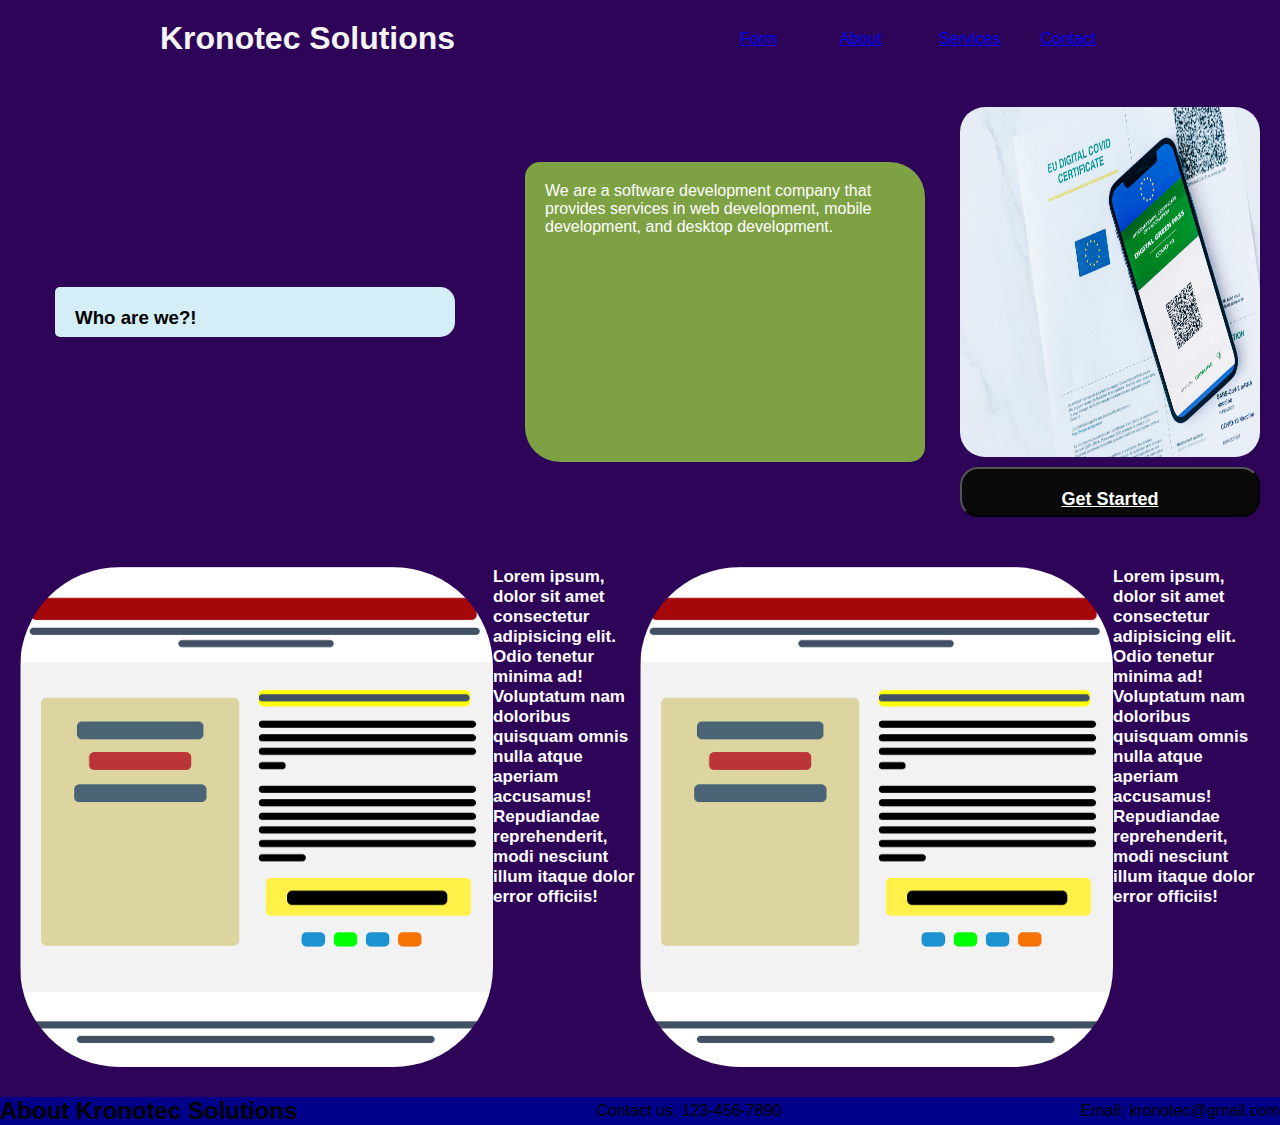
==== index.html @ c3eae64c "Still working on the landing page" ====
<!DOCTYPE html>
<html lang="en">
<head>
	<meta charset="UTF-8">
	<meta name="viewport" content="width=device-width, initial-scale=1.0">
	<title>Landing Page</title>
	<link rel="stylesheet" href="./index.css">
</head>
<body>
	<div class="header">
			<h1 class="forHeader">Kronotec Solutions</h1>
			<ul>
				<li class="link" id="display"><a href="./form.html">Form</a></li>
				<li class="link" id="display"><a href="#">About</a></li>
				<li class="link" id="display"><a href="#">Services</a></li>
				<li class="link" id="display"><a href="#">Contact</a></li>
			</ul>
	</div>
	<div class="midsection1">
		<div class="container">
			<h3 class="getStarted">Who are we?!</h3>
			<p class="fillForm">We are a software development company that provides services in web development, mobile development, and desktop development.</p>
		</div>
		<div class="container2">
			<img class="imageStyle" src="./img/pexels-n-voitkevich-8830663.jpg" alt="Picture of a form" height="350px" width="300px">
			<button class="button"><a href="./form.html">Get Started</a></button>
		</div>
	</div>
	<div class="midsection2">
		<div class="midsecContainer">
			<img src="./img/landing-page-1586552_1280.png" alt="A form" width="500px" height="500px">
			<p>Lorem ipsum, dolor sit amet consectetur adipisicing elit. Odio tenetur minima ad! Voluptatum nam doloribus quisquam omnis nulla atque aperiam accusamus! Repudiandae reprehenderit, modi nesciunt illum itaque dolor error officiis!</p>
		</div>
		<div class="midsecContainer2">
				<img src="./img/landing-page-1586552_1280.png" alt="A form" width="500px" height="500px">
				<p>Lorem ipsum, dolor sit amet consectetur adipisicing elit. Odio tenetur minima ad! Voluptatum nam doloribus quisquam omnis nulla atque aperiam accusamus! Repudiandae reprehenderit, modi nesciunt illum itaque dolor error officiis!</p>
		</div>
		</div>
	</div>
	<div class="footer">
		<h2 class="footerText">About Kronotec Solutions</h2>
		<p class="footerText">Contact us: 123-456-7890</p>
		<p class="footerText">Email: kronotec@gmail.com 
	</div>
</body>
</html>
---- index.css ----
* {
	margin : 0;
	padding: 0;
	box-sizing: border-box;
	/* outline: 2px solid brown; */
	font-family: 'Arial', sans-serif;
}

body {
	background-color: rgb(46, 4, 88);
	/* margin: 10px 0; */ 
}

.header {
	display: flex;
	margin: 0 auto;
	width: 1000px;
}

ul {
	display: flex;
	justify-content: space-evenly;
	list-style-type: none;
	align-items: center;
	margin: 20px;
	width: 400px;
}

h1.forHeader {
	color: whitesmoke;
	margin: 20px;
	margin-right: auto;
}

.link#display {
	width: 400px;
	padding: 0 20px;
}

.midsection1, 
.midsection2 {
	display: flex;
	justify-content: space-evenly;
	margin: 10px auto;
	padding: 20px;
/* 	height: 400px;
	width: 100%; */
}

.midsecContainer {
	display: flex;
	/* background-image: url(./img/pexels-taryn-elliott-5405597.jpg); */
	/* background-color: rgb(243, 207, 252); */
}

.midsecContainer2 {
	display: flex;
	/* background-image: url(./img/pexels-taryn-elliott-5405597.jpg); */
	/* background-color: rgb(243, 207, 252); */
	
}

.container {
	display: flex;
	flex: 1;
	/* flex-direction: column; */
	justify-content: center;
	align-items: center;
	/* gap: 20px; */
}

.container2 {
	display: flex;
	flex-direction: column;
	gap: 10px;
/* 	justify-content: center;
	align-items: center; */
}

.getStarted, 
.fillForm, 
.button {
	margin: 0 auto;
	padding: 20px;
	width: 400px;
}

.getStarted {
	background-color: rgb(212, 238, 247);
	height: 50px;
	border-radius: 5px 15px 15px 5px;
}

.fillForm {
	color: white;
	background-color: rgb(126, 161, 68);
	height: 300px;
	border-radius: 15px 35px 15px 35px;
}

img.imageStyle {
	border-radius: 25px;
}

.button {
	/* align-self: flex-end; */
	font-size: large;
	font-weight: 900;
	background-color: rgb(10, 10, 10);
	height: 50px;
	width: 100%;
	border-radius: 18px;
}

.button a {
	color: white;
	;
}

.midsection2 img {
	border-radius: 100px;
}

.midsection2 p {
	color: white;
	font-size: 17px;
	font-weight: 900;
}

.footer {
	background-color: darkblue;
	display: flex;
	justify-content: space-between;
	align-items: center;
}
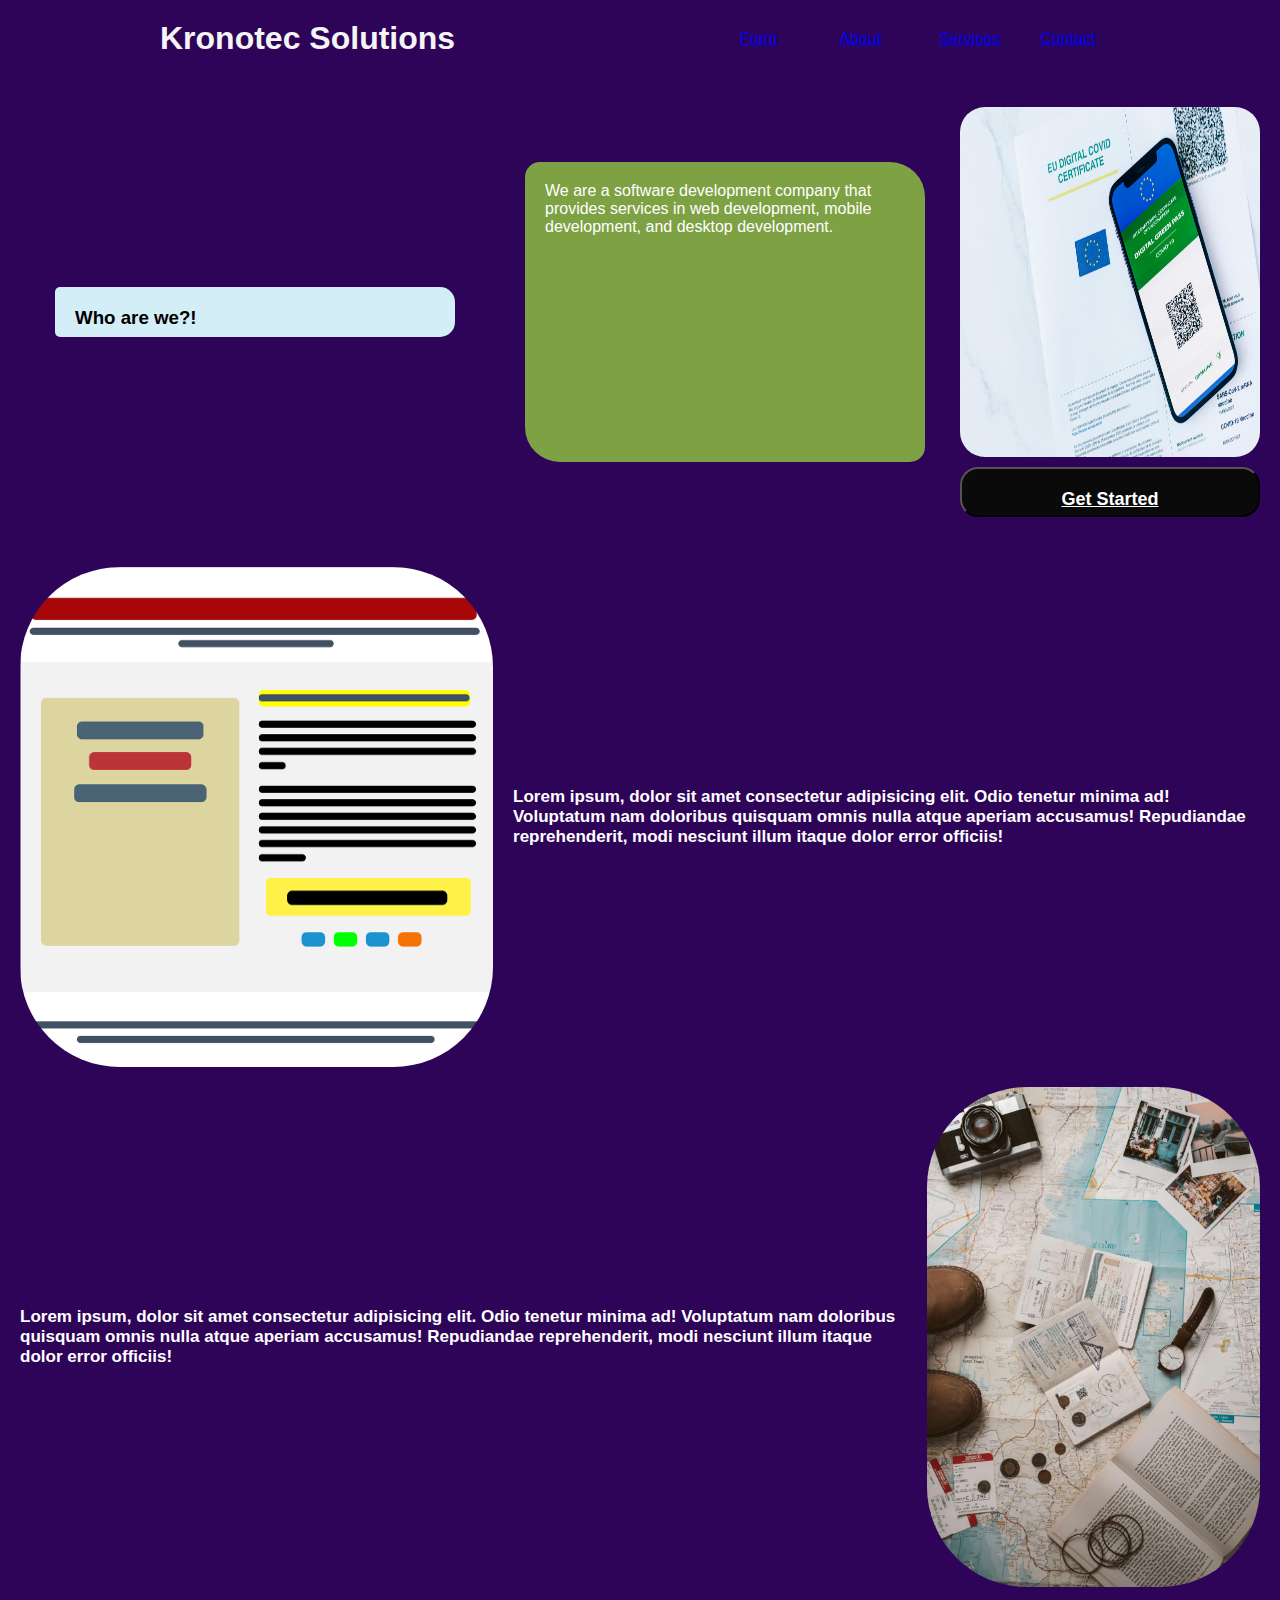
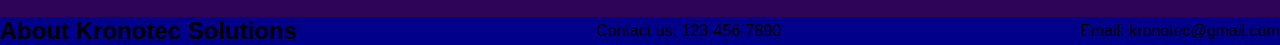
==== commit 5565228d: "Still work in progress" ====
--- a/index.html
+++ b/index.html
@@ -32,15 +32,21 @@
 			<p>Lorem ipsum, dolor sit amet consectetur adipisicing elit. Odio tenetur minima ad! Voluptatum nam doloribus quisquam omnis nulla atque aperiam accusamus! Repudiandae reprehenderit, modi nesciunt illum itaque dolor error officiis!</p>
 		</div>
 		<div class="midsecContainer2">
-				<img src="./img/landing-page-1586552_1280.png" alt="A form" width="500px" height="500px">
-				<p>Lorem ipsum, dolor sit amet consectetur adipisicing elit. Odio tenetur minima ad! Voluptatum nam doloribus quisquam omnis nulla atque aperiam accusamus! Repudiandae reprehenderit, modi nesciunt illum itaque dolor error officiis!</p>
+			<p>Lorem ipsum, dolor sit amet consectetur adipisicing elit. Odio tenetur minima ad! Voluptatum nam doloribus quisquam omnis nulla atque aperiam accusamus! Repudiandae reprehenderit, modi nesciunt illum itaque dolor error officiis!</p>
+			<img src="./img/pexels-taryn-elliott-5405597.jpg" alt="A form" width="500px" height="500px">
 		</div>
 		</div>
 	</div>
 	<div class="footer">
-		<h2 class="footerText">About Kronotec Solutions</h2>
-		<p class="footerText">Contact us: 123-456-7890</p>
-		<p class="footerText">Email: kronotec@gmail.com 
+		<div>
+			<h2 class="footerText">About Kronotec Solutions</h2>
+		</div>
+		<div>
+			<p class="footerText">Contact us: 123-456-7890</p>
+		</div>
+		<div>
+			<p class="footerText">Email: kronotec@gmail.com</p>
+		</div>
 	</div>
 </body>
 </html>
--- a/index.css
+++ b/index.css
@@ -47,14 +47,21 @@
 	width: 100%; */
 }
 
+.midsection2 {
+	flex-direction: column;
+	gap: 20px;
+}
+
 .midsecContainer {
 	display: flex;
+	gap: 20px;
 	/* background-image: url(./img/pexels-taryn-elliott-5405597.jpg); */
 	/* background-color: rgb(243, 207, 252); */
 }
 
 .midsecContainer2 {
 	display: flex;
+	gap: 20px;
 	/* background-image: url(./img/pexels-taryn-elliott-5405597.jpg); */
 	/* background-color: rgb(243, 207, 252); */
 	
@@ -132,4 +139,9 @@
 	display: flex;
 	justify-content: space-between;
 	align-items: center;
+}
+
+.midsecContainer p,
+.midsecContainer2 p {
+	align-self: center;
 }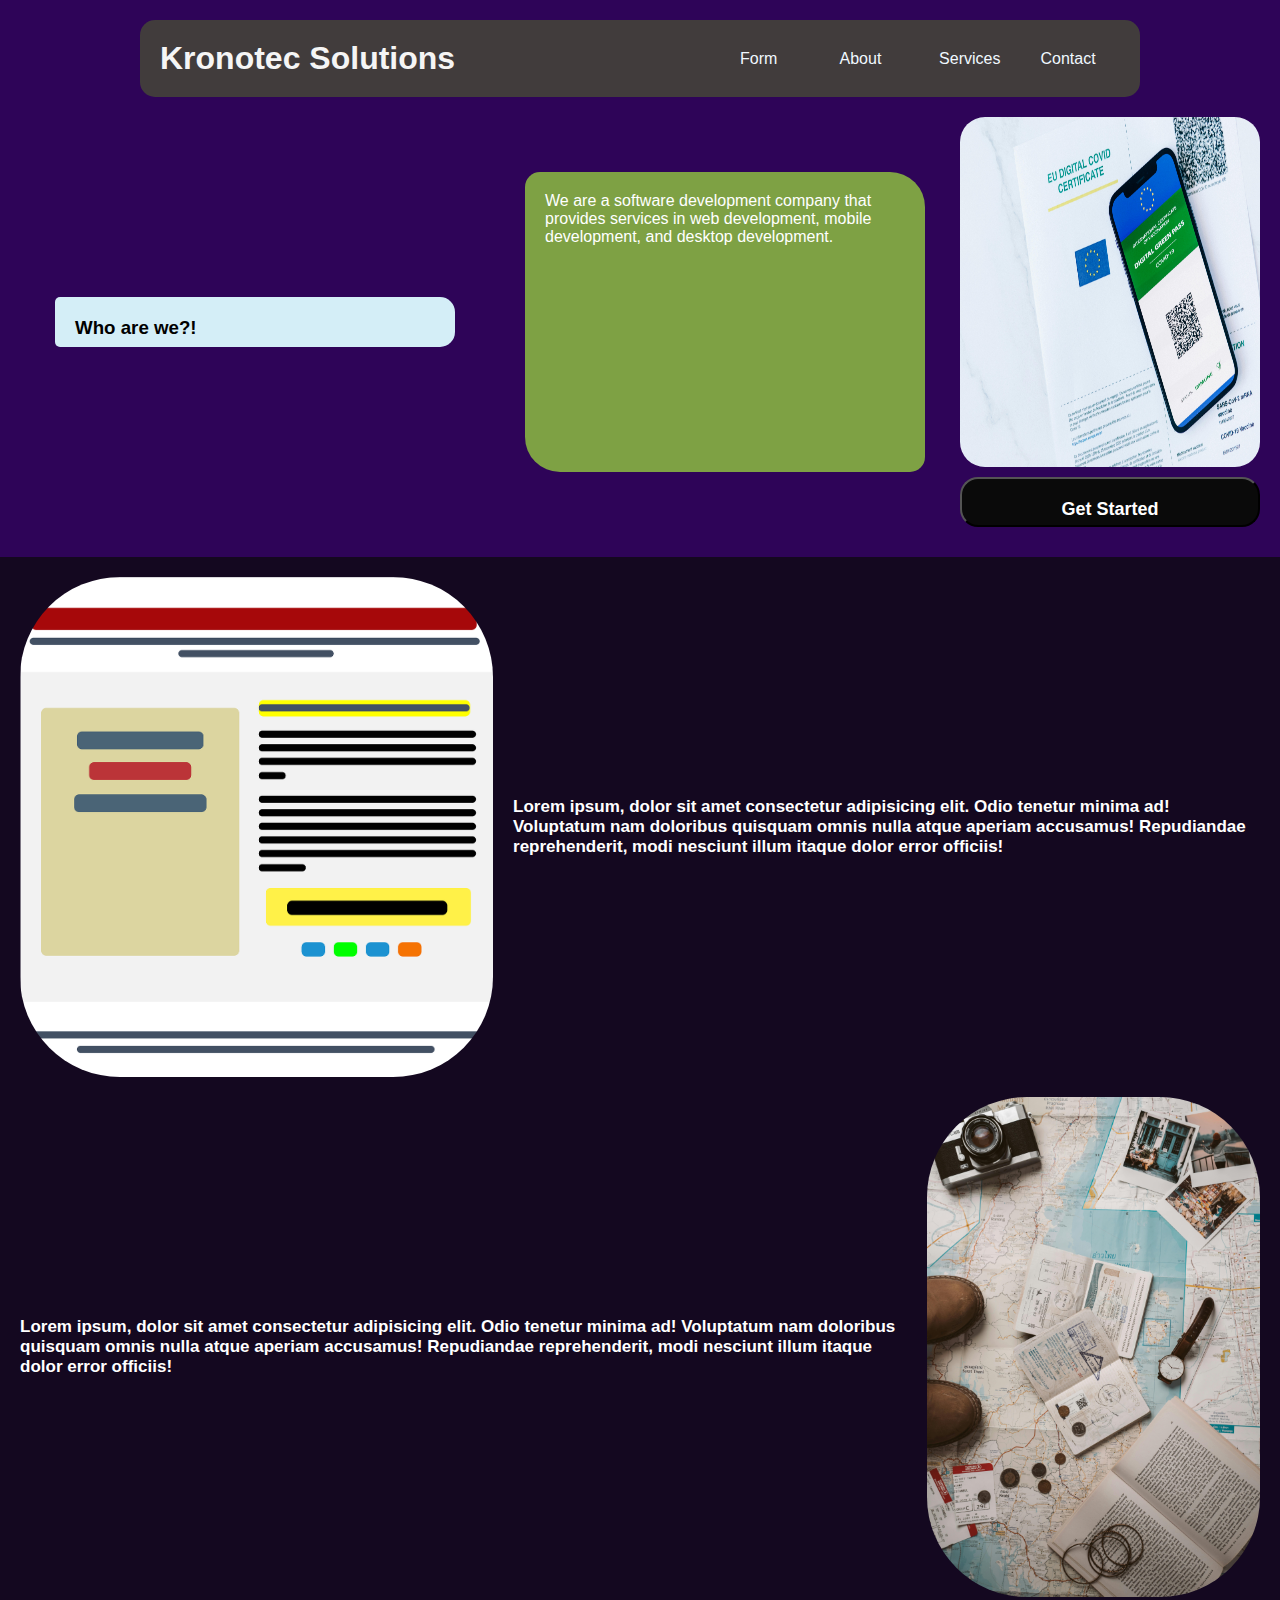
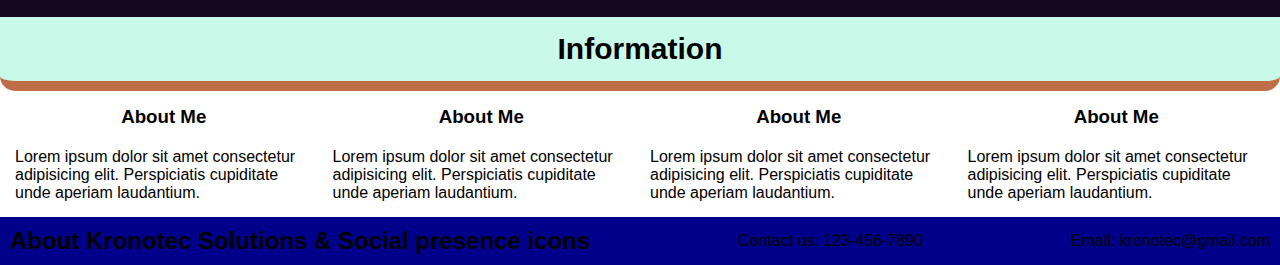
==== commit ed6a3973: "developed the about section" ====
--- a/index.html
+++ b/index.html
@@ -37,9 +37,33 @@
 		</div>
 		</div>
 	</div>
+	<div class="midsection3">
+		<h2>Information</h2>
+		<div class="midsec3Container">
+			<div class="typograph">
+				<h3>About Me</h3>
+				<p>Lorem ipsum dolor sit amet consectetur adipisicing elit. Perspiciatis cupiditate unde aperiam laudantium.</p>
+			</div>
+			<div class="typograph">
+				<h3>About Me</h3>
+				<p>Lorem ipsum dolor sit amet consectetur adipisicing elit. Perspiciatis cupiditate unde aperiam laudantium.</p>
+			</div>
+			<div class="typograph">
+				<h3>About Me</h3>
+				<p>Lorem ipsum dolor sit amet consectetur adipisicing elit. Perspiciatis cupiditate unde aperiam laudantium.</p>
+			</div>
+			<div class="typograph">
+				<h3>About Me</h3>
+				<p>Lorem ipsum dolor sit amet consectetur adipisicing elit. Perspiciatis cupiditate unde aperiam laudantium.</p>
+			</div>
+		</div>
+		<div></div>
+		<div></div>
+		<div></div>
+	</div>
 	<div class="footer">
 		<div>
-			<h2 class="footerText">About Kronotec Solutions</h2>
+			<h2 class="footerText"> About Kronotec Solutions & Social presence icons</h2>
 		</div>
 		<div>
 			<p class="footerText">Contact us: 123-456-7890</p>
--- a/index.css
+++ b/index.css
@@ -8,13 +8,15 @@
 
 body {
 	background-color: rgb(46, 4, 88);
-	/* margin: 10px 0; */ 
+	margin: 20px 0 0 0;
 }
 
 .header {
+	background: rgb(65, 60, 60);
 	display: flex;
 	margin: 0 auto;
 	width: 1000px;
+	border-radius: 15px;
 }
 
 ul {
@@ -37,19 +39,30 @@
 	padding: 0 20px;
 }
 
+.link#display a {
+	color: aliceblue;
+	text-decoration: none;
+}
+
 .midsection1, 
 .midsection2 {
 	display: flex;
 	justify-content: space-evenly;
-	margin: 10px auto;
+	/* margin: 10px auto; */
 	padding: 20px;
 /* 	height: 400px;
 	width: 100%; */
 }
 
+.midsection1 {
+	margin: 0 auto;
+}
+
 .midsection2 {
+	background:rgba(10, 10, 10, 0.719);
 	flex-direction: column;
 	gap: 20px;
+	margin: 10px auto 0 auto;
 }
 
 .midsecContainer {
@@ -121,7 +134,7 @@
 
 .button a {
 	color: white;
-	;
+	text-decoration: none;
 }
 
 .midsection2 img {
@@ -134,7 +147,41 @@
 	font-weight: 900;
 }
 
+.midsection3 {
+	display: flex;
+	flex-direction: column;
+	background: white;
+}
+
+.midsection3 h2 {
+	background: rgba(185, 247, 226, 0.767);
+	font-size: 30px;
+	text-align: center;
+	padding: 15px;
+	border-bottom: 10px solid rgba(187, 56, 8, 0.726);
+	border-radius: 0 0 15px 15px;
+}
+
+.midsec3Container {
+	display: flex;
+	justify-content: space-evenly;
+	padding: 15px;
+	gap: 20px;
+}
+
+.typograph {
+	display: flex;
+	flex-direction: column;
+	align-items: center;
+	gap: 20px;
+}
+
+.typograph h3 {
+	
+}
+
 .footer {
+	padding: 10px;
 	background-color: darkblue;
 	display: flex;
 	justify-content: space-between;
@@ -144,4 +191,4 @@
 .midsecContainer p,
 .midsecContainer2 p {
 	align-self: center;
-}+}
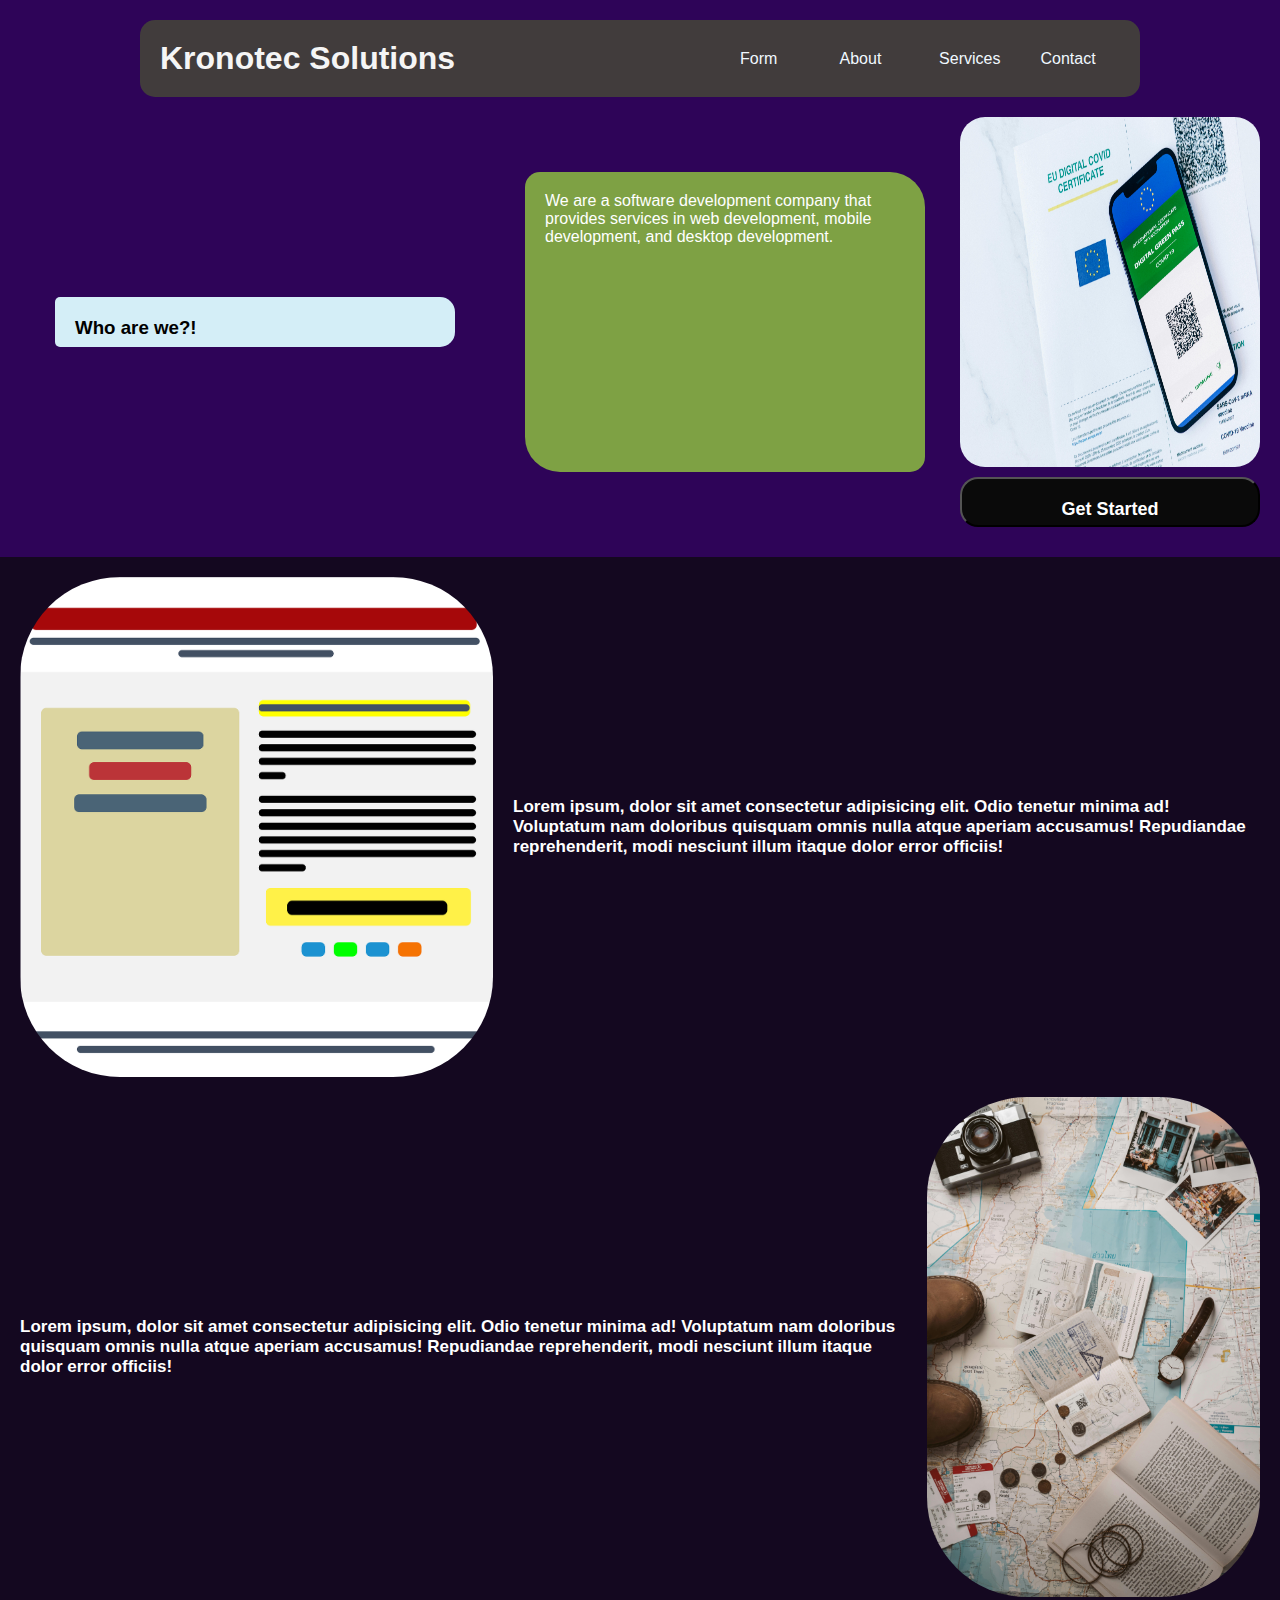
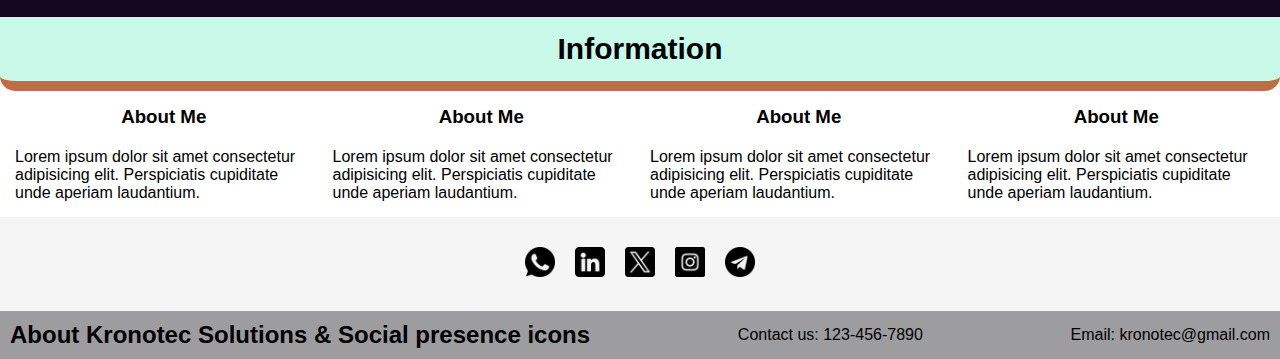
==== commit 789f0049: "Added icon section and some social icons to the page" ====
--- a/index.html
+++ b/index.html
@@ -57,9 +57,23 @@
 				<p>Lorem ipsum dolor sit amet consectetur adipisicing elit. Perspiciatis cupiditate unde aperiam laudantium.</p>
 			</div>
 		</div>
-		<div></div>
-		<div></div>
-		<div></div>
+	</div>
+	<div class="socials">
+		<div>
+			<img src="./Icons/whatsapp.png" alt="Whatsapp icon" width="30px" height="30px">
+		</div>
+		<div>
+			<img src="./Icons/linkedin.png" alt="Linkedin icon" width="30px" height="30px">
+		</div>
+		<div>
+			<img src="./Icons/twitter.png" alt="Twitter icon" width="30px" height="30px">
+		</div>
+		<div>
+			<img src="./Icons/instagram.png" alt="Instagram icon" width="30px" height="30px">
+		</div>
+		<div>
+			<img src="./Icons/telegram.png" alt="Telegram icon" width="30px" height="30px">
+		</div>
 	</div>
 	<div class="footer">
 		<div>
--- a/index.css
+++ b/index.css
@@ -135,6 +135,7 @@
 .button a {
 	color: white;
 	text-decoration: none;
+	align-content: center;
 }
 
 .midsection2 img {
@@ -180,9 +181,18 @@
 	
 }
 
+.socials {
+	background: whitesmoke;
+	display: flex;
+	justify-content: center;
+	align-items: center;
+	padding: 30px;
+	gap: 20px;
+}
+
 .footer {
 	padding: 10px;
-	background-color: darkblue;
+	background-color: rgb(157, 157, 160);
 	display: flex;
 	justify-content: space-between;
 	align-items: center;
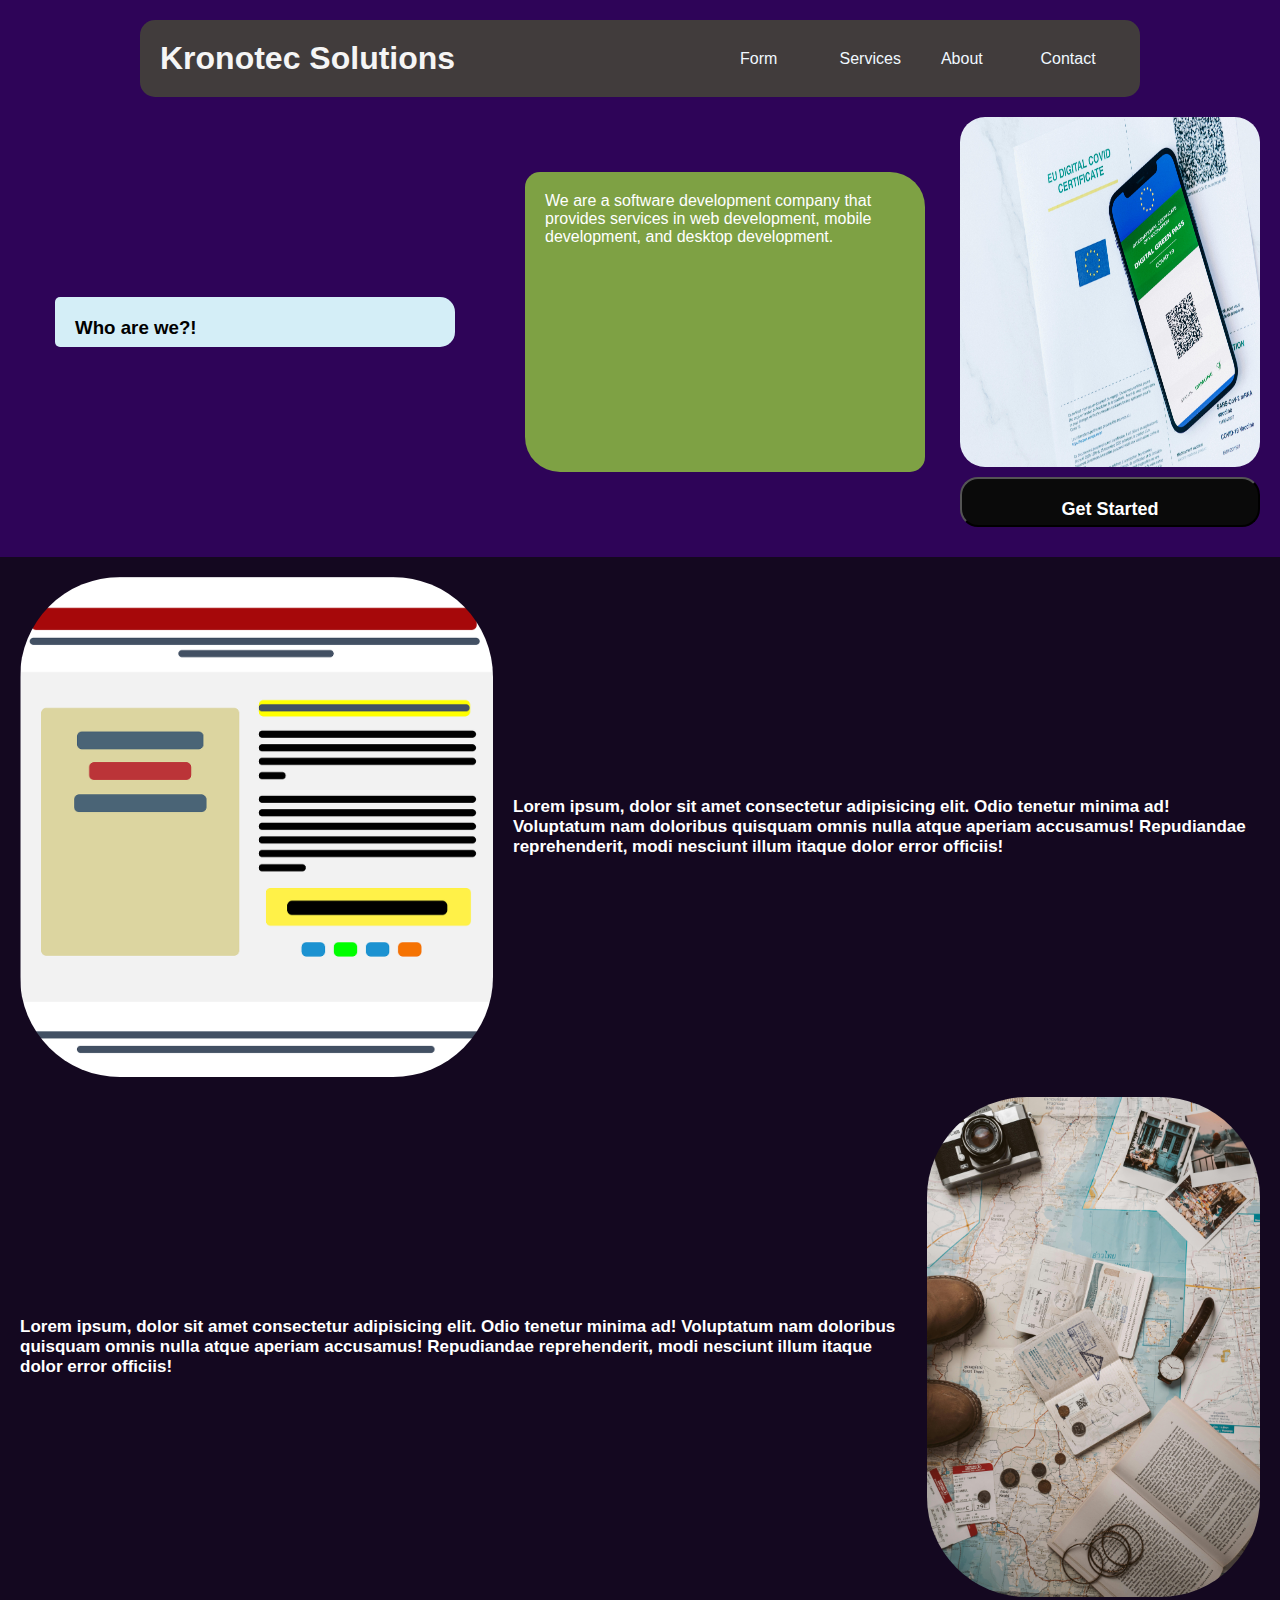
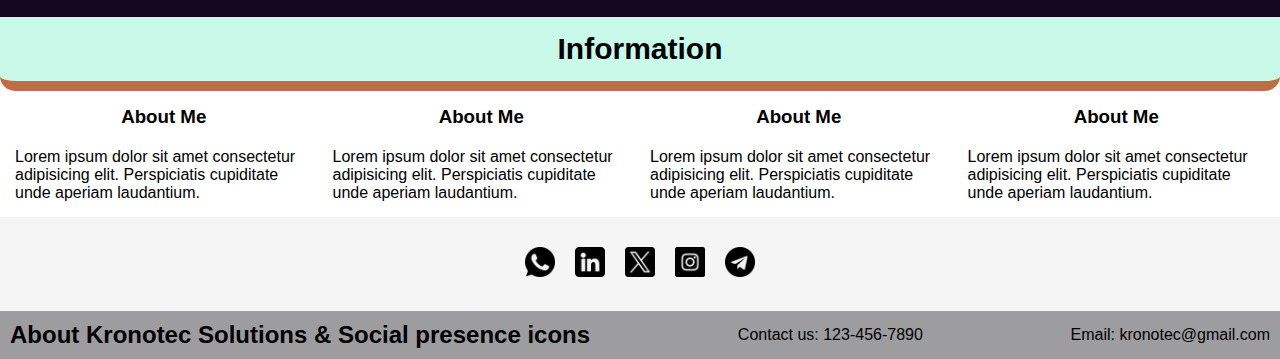
==== commit 95d9626b: "Added destinations to the navigation, and smooth scrolling to the page" ====
--- a/index.html
+++ b/index.html
@@ -11,8 +11,8 @@
 			<h1 class="forHeader">Kronotec Solutions</h1>
 			<ul>
 				<li class="link" id="display"><a href="./form.html">Form</a></li>
-				<li class="link" id="display"><a href="#">About</a></li>
-				<li class="link" id="display"><a href="#">Services</a></li>
+				<li class="link" id="display"><a href="#services">Services</a></li>
+				<li class="link" id="display"><a href="#info-section">About</a></li>
 				<li class="link" id="display"><a href="#">Contact</a></li>
 			</ul>
 	</div>
@@ -26,7 +26,7 @@
 			<button class="button"><a href="./form.html">Get Started</a></button>
 		</div>
 	</div>
-	<div class="midsection2">
+	<div class="midsection2" id="services">
 		<div class="midsecContainer">
 			<img src="./img/landing-page-1586552_1280.png" alt="A form" width="500px" height="500px">
 			<p>Lorem ipsum, dolor sit amet consectetur adipisicing elit. Odio tenetur minima ad! Voluptatum nam doloribus quisquam omnis nulla atque aperiam accusamus! Repudiandae reprehenderit, modi nesciunt illum itaque dolor error officiis!</p>
@@ -37,7 +37,7 @@
 		</div>
 		</div>
 	</div>
-	<div class="midsection3">
+	<div class="midsection3" id="info-section">
 		<h2>Information</h2>
 		<div class="midsec3Container">
 			<div class="typograph">
--- a/index.css
+++ b/index.css
@@ -4,6 +4,10 @@
 	box-sizing: border-box;
 	/* outline: 2px solid brown; */
 	font-family: 'Arial', sans-serif;
+}
+
+html {
+	scroll-behavior: smooth;
 }
 
 body {
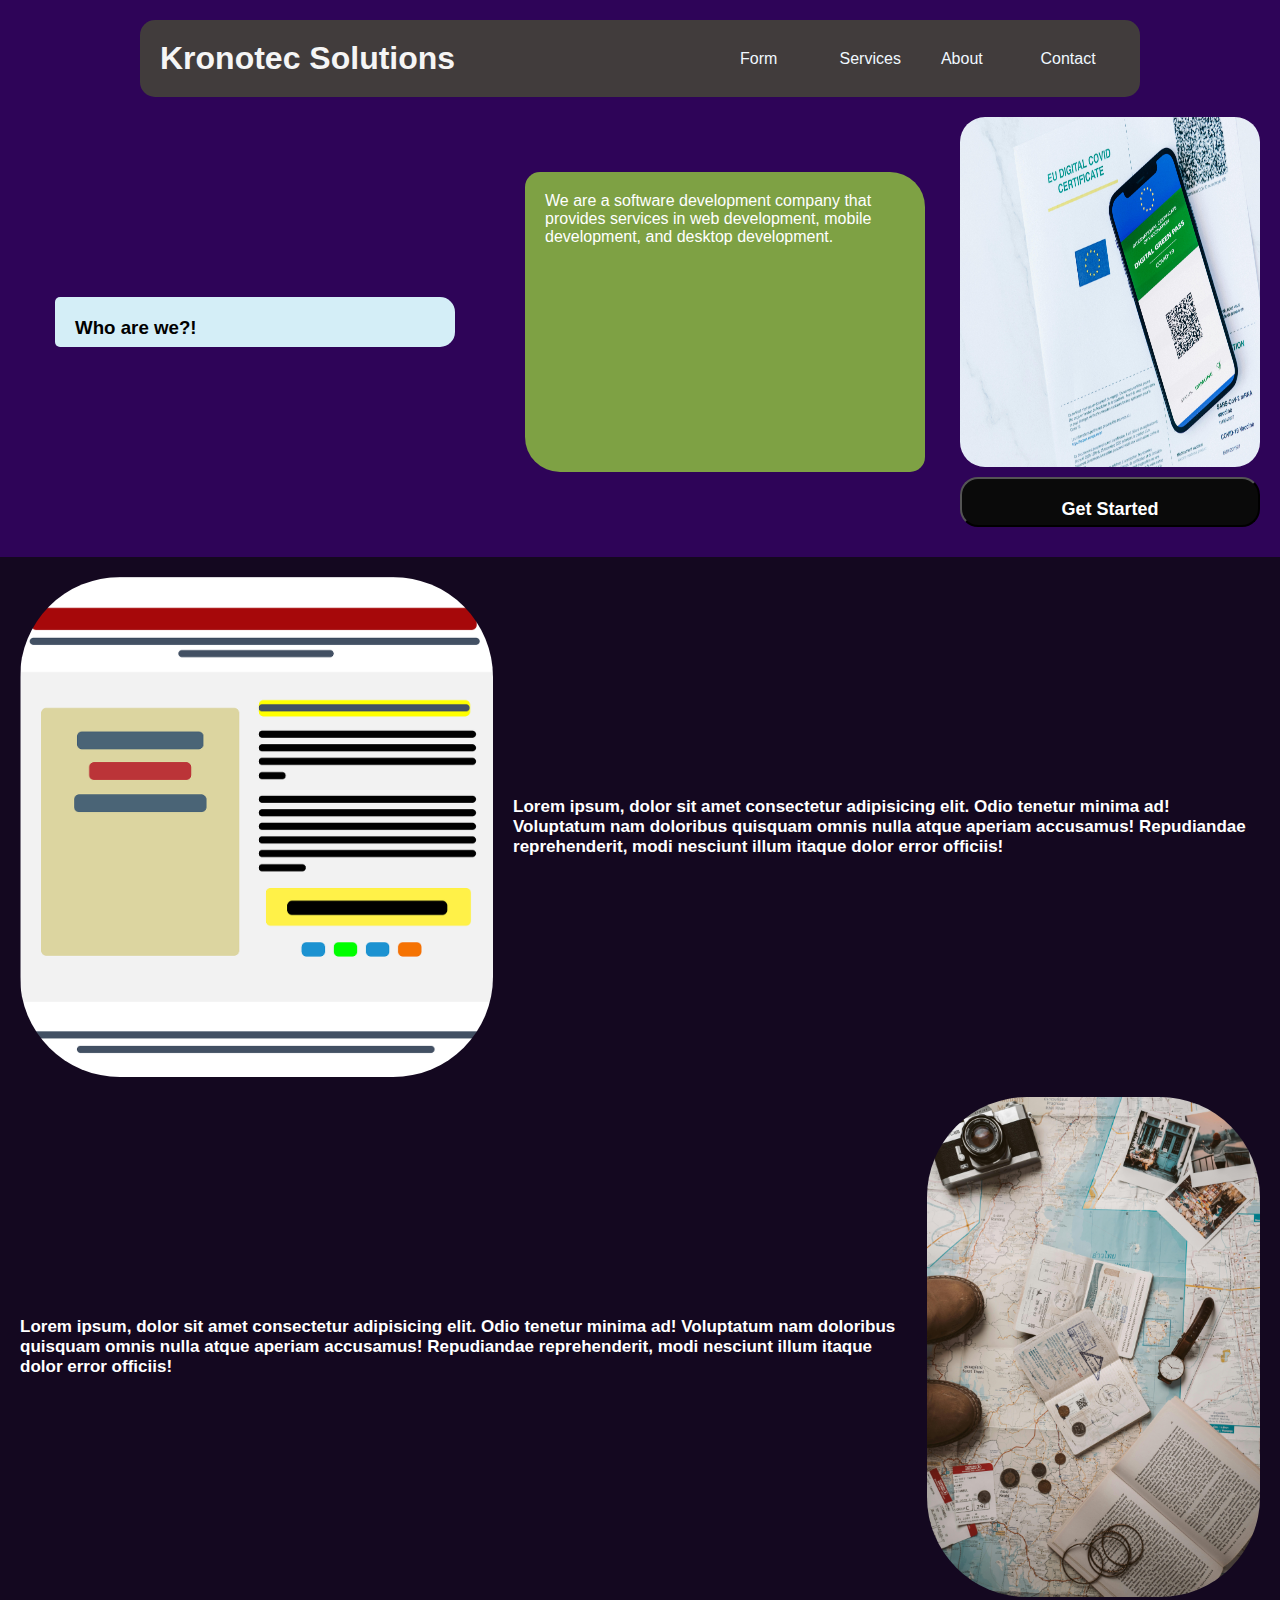
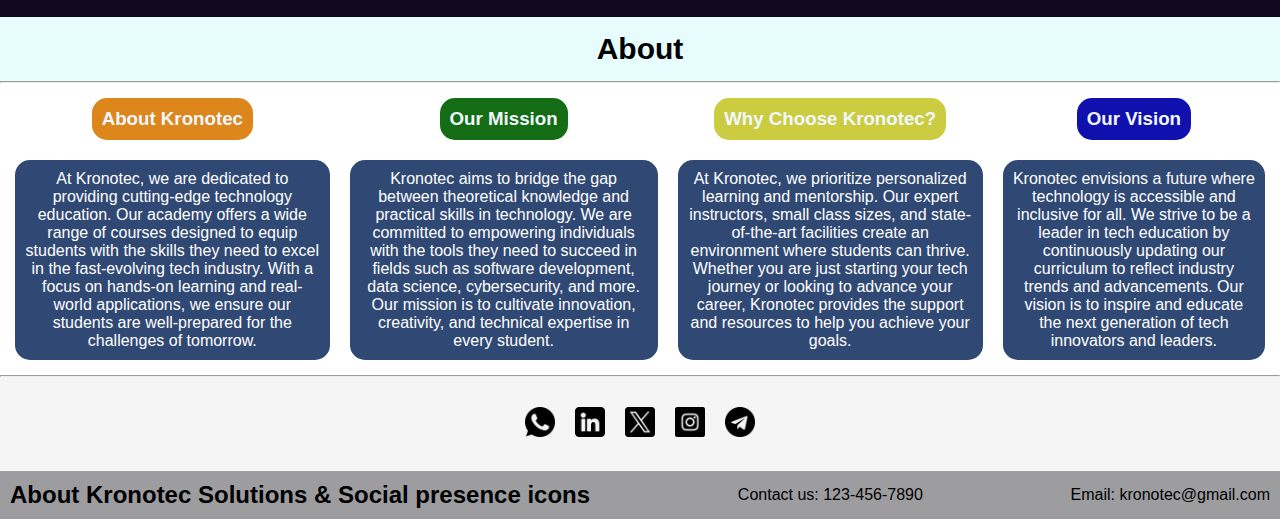
==== commit eeaa6ee4: "Completed the about section" ====
--- a/index.html
+++ b/index.html
@@ -38,26 +38,28 @@
 		</div>
 	</div>
 	<div class="midsection3" id="info-section">
-		<h2>Information</h2>
+		<h2>About</h2>
+		<hr>
 		<div class="midsec3Container">
-			<div class="typograph">
-				<h3>About Me</h3>
-				<p>Lorem ipsum dolor sit amet consectetur adipisicing elit. Perspiciatis cupiditate unde aperiam laudantium.</p>
+			<div class="typograph" id="aboutKronotec">
+				<h3>About Kronotec</h3>
+				<p>At Kronotec, we are dedicated to providing cutting-edge technology education. Our academy offers a wide range of courses designed to equip students with the skills they need to excel in the fast-evolving tech industry. With a focus on hands-on learning and real-world applications, we ensure our students are well-prepared for the challenges of tomorrow.</p>
 			</div>
-			<div class="typograph">
-				<h3>About Me</h3>
-				<p>Lorem ipsum dolor sit amet consectetur adipisicing elit. Perspiciatis cupiditate unde aperiam laudantium.</p>
+			<div class="typograph" id="mission">
+				<h3>Our Mission</h3>
+				<p>Kronotec aims to bridge the gap between theoretical knowledge and practical skills in technology. We are committed to empowering individuals with the tools they need to succeed in fields such as software development, data science, cybersecurity, and more. Our mission is to cultivate innovation, creativity, and technical expertise in every student.</p>
 			</div>
-			<div class="typograph">
-				<h3>About Me</h3>
-				<p>Lorem ipsum dolor sit amet consectetur adipisicing elit. Perspiciatis cupiditate unde aperiam laudantium.</p>
+			<div class="typograph" id="whyChoose">
+				<h3>Why Choose Kronotec?</h3>
+				<p>At Kronotec, we prioritize personalized learning and mentorship. Our expert instructors, small class sizes, and state-of-the-art facilities create an environment where students can thrive. Whether you are just starting your tech journey or looking to advance your career, Kronotec provides the support and resources to help you achieve your goals.</p>
 			</div>
-			<div class="typograph">
-				<h3>About Me</h3>
-				<p>Lorem ipsum dolor sit amet consectetur adipisicing elit. Perspiciatis cupiditate unde aperiam laudantium.</p>
+			<div class="typograph" id="vision">
+				<h3>Our Vision</h3>
+				<p>Kronotec envisions a future where technology is accessible and inclusive for all. We strive to be a leader in tech education by continuously updating our curriculum to reflect industry trends and advancements. Our vision is to inspire and educate the next generation of tech innovators and leaders.</p>
 			</div>
 		</div>
 	</div>
+	<hr>
 	<div class="socials">
 		<div>
 			<img src="./Icons/whatsapp.png" alt="Whatsapp icon" width="30px" height="30px">
--- a/index.css
+++ b/index.css
@@ -159,12 +159,12 @@
 }
 
 .midsection3 h2 {
-	background: rgba(185, 247, 226, 0.767);
+	background: rgba(223, 251, 253, 0.767);
 	font-size: 30px;
 	text-align: center;
 	padding: 15px;
-	border-bottom: 10px solid rgba(187, 56, 8, 0.726);
-	border-radius: 0 0 15px 15px;
+	/* border-bottom: 10px solid rgba(187, 56, 8, 0.726); */
+	/* border-radius: 0 0 15px 15px; */
 }
 
 .midsec3Container {
@@ -181,8 +181,72 @@
 	gap: 20px;
 }
 
-.typograph h3 {
-	
+#aboutKronotec h3 {
+	background-color: rgb(221, 134, 28);
+	color: aliceblue;
+	padding: 10px;
+	font-weight: 900;
+	border-radius: 15px;
+}
+
+#aboutKronotec p {
+	background-color: rgb(48, 72, 116);
+	color: white;
+	padding: 10px;
+	font-weight: 500;
+	border-radius: 15px;
+	text-align: center;
+}
+
+#mission h3 {
+	background-color: rgb(20, 109, 20);
+	color: aliceblue;
+	padding: 10px;
+	font-weight: 900;
+	border-radius: 15px;
+}
+
+#mission p {
+	background-color: rgb(48, 72, 116);
+	color: white;
+	padding: 10px;
+	font-weight: 500;
+	border-radius: 15px;
+	text-align: center;
+}
+
+#whyChoose h3 {
+	background-color: rgb(204, 204, 65);
+	color: aliceblue;
+	padding: 10px;
+	font-weight: 900;
+	border-radius: 15px;
+}
+
+#whyChoose p {
+	background-color: rgb(48, 72, 116);
+	color: white;
+	padding: 10px;
+	font-weight: 500;
+	border-radius: 15px;
+	text-align: center;
+}
+
+#vision h3 {
+	background-color: rgb(16, 16, 175);
+	color: aliceblue;
+	padding: 10px;
+	font-weight: 900;
+	border-radius: 15px;
+}
+
+#vision p {
+	background-color: rgb(48, 72, 116);
+	color: white;
+	padding: 10px;
+	font-weight: 500;
+	border-radius: 15px;
+	text-align: center;
 }
 
 .socials {
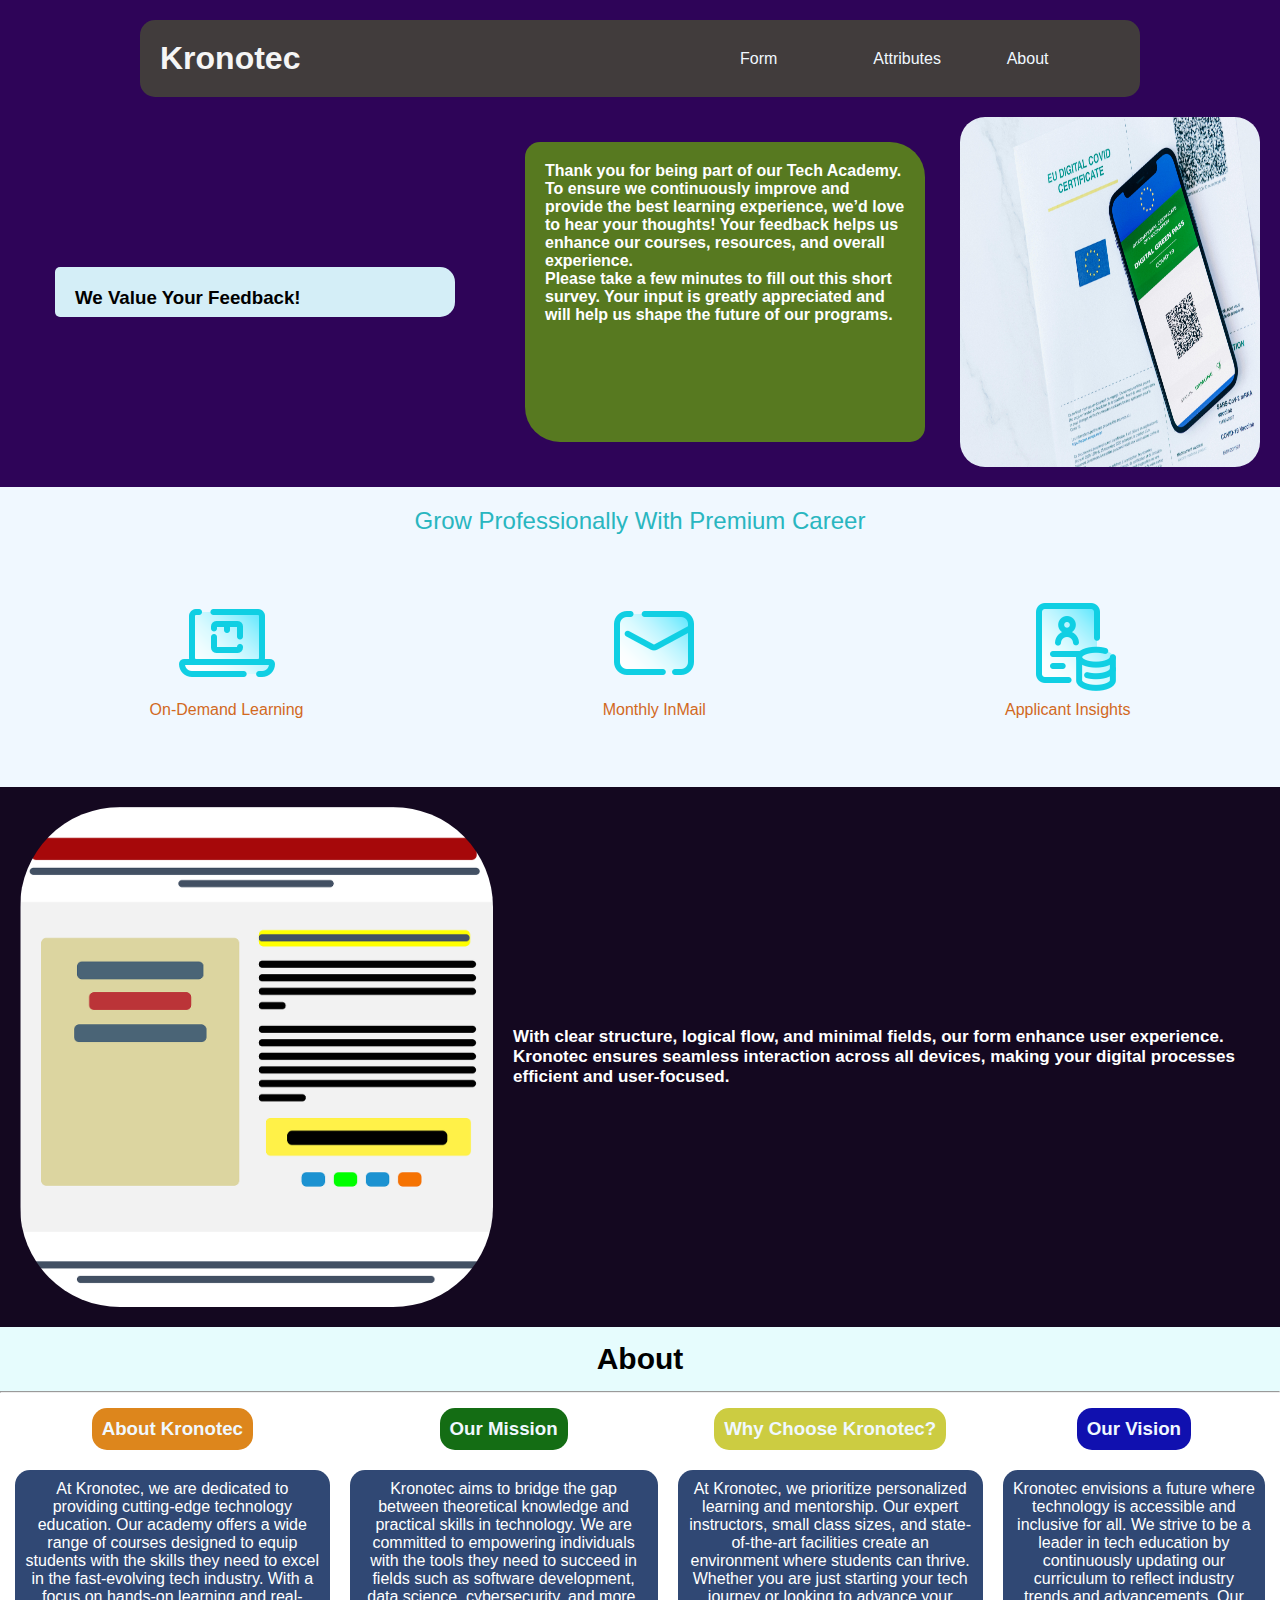
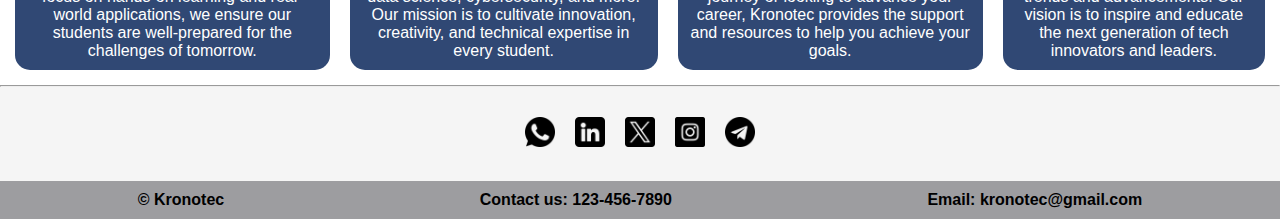
==== commit 0280861d: "Added a section highlighting benefits, cleaned up and completed the landing page." ====
--- a/index.html
+++ b/index.html
@@ -8,34 +8,52 @@
 </head>
 <body>
 	<div class="header">
-			<h1 class="forHeader">Kronotec Solutions</h1>
+			<h1 class="forHeader">Kronotec</h1>
 			<ul>
 				<li class="link" id="display"><a href="./form.html">Form</a></li>
-				<li class="link" id="display"><a href="#services">Services</a></li>
+				<li class="link" id="display"><a href="#services">Attributes</a></li>
 				<li class="link" id="display"><a href="#info-section">About</a></li>
-				<li class="link" id="display"><a href="#">Contact</a></li>
+				<!-- <li class="link" id="display"><a href="#">Contact</a></li> -->
 			</ul>
 	</div>
 	<div class="midsection1">
 		<div class="container">
-			<h3 class="getStarted">Who are we?!</h3>
-			<p class="fillForm">We are a software development company that provides services in web development, mobile development, and desktop development.</p>
+			<h3 class="getStarted">We Value Your Feedback!</h3>
+			<p class="fillForm">Thank you for being part of our Tech Academy. To ensure we continuously improve and provide the best learning experience, we’d love to hear your thoughts! Your feedback helps us enhance our courses, resources, and overall experience. <br>
+
+				Please take a few minutes to fill out this short survey. Your input is greatly appreciated and will help us shape the future of our programs.</p>
 		</div>
 		<div class="container2">
 			<img class="imageStyle" src="./img/pexels-n-voitkevich-8830663.jpg" alt="Picture of a form" height="350px" width="300px">
-			<button class="button"><a href="./form.html">Get Started</a></button>
+			<!-- <button class="button"><a href="./form.html">Get Started</a></button> -->
+		</div>
+	</div>
+	<div class="insightSection">
+		<div class="subInsightSection"><h3>Grow Professionally With Premium Career</h3></div>
+		<div class="subInsightSection">
+			<div class="iconDivs">
+				<img src="./Icons/icons8-online-package-tracking-96.png" alt="Learning icon">
+				<p>On-Demand Learning</p>
+			</div>
+			<div class="iconDivs">
+				<img src="./Icons/icons8-mail-96.png" alt="Mail Icon">
+				<p>Monthly InMail</p>
+			</div>
+			<div class="iconDivs">
+				<img src="./Icons/icons8-applicant-96.png" alt="">
+				<p>Applicant Insights</p>
+			</div>
 		</div>
 	</div>
 	<div class="midsection2" id="services">
 		<div class="midsecContainer">
 			<img src="./img/landing-page-1586552_1280.png" alt="A form" width="500px" height="500px">
-			<p>Lorem ipsum, dolor sit amet consectetur adipisicing elit. Odio tenetur minima ad! Voluptatum nam doloribus quisquam omnis nulla atque aperiam accusamus! Repudiandae reprehenderit, modi nesciunt illum itaque dolor error officiis!</p>
+			<p>With clear structure, logical flow, and minimal fields, our form enhance user experience. <!-- They are fully responsive, accessible, and feature helpful tools like progress bars and tooltips to guide users. --> Kronotec ensures seamless interaction across all devices, making your digital processes efficient and user-focused.</p>
 		</div>
-		<div class="midsecContainer2">
+<!-- 		<div class="midsecContainer2">
 			<p>Lorem ipsum, dolor sit amet consectetur adipisicing elit. Odio tenetur minima ad! Voluptatum nam doloribus quisquam omnis nulla atque aperiam accusamus! Repudiandae reprehenderit, modi nesciunt illum itaque dolor error officiis!</p>
 			<img src="./img/pexels-taryn-elliott-5405597.jpg" alt="A form" width="500px" height="500px">
-		</div>
-		</div>
+		</div> -->
 	</div>
 	<div class="midsection3" id="info-section">
 		<h2>About</h2>
@@ -79,7 +97,7 @@
 	</div>
 	<div class="footer">
 		<div>
-			<h2 class="footerText"> About Kronotec Solutions & Social presence icons</h2>
+			<p>&copy; Kronotec</p>
 		</div>
 		<div>
 			<p class="footerText">Contact us: 123-456-7890</p>
--- a/index.css
+++ b/index.css
@@ -48,6 +48,14 @@
 	text-decoration: none;
 }
 
+.link#display a:hover {
+	color: cadetblue;
+}
+
+.link#display a:active {
+	color: burlywood;
+}
+
 .midsection1, 
 .midsection2 {
 	display: flex;
@@ -66,7 +74,7 @@
 	background:rgba(10, 10, 10, 0.719);
 	flex-direction: column;
 	gap: 20px;
-	margin: 10px auto 0 auto;
+	margin:  0 auto;
 }
 
 .midsecContainer {
@@ -75,6 +83,8 @@
 	/* background-image: url(./img/pexels-taryn-elliott-5405597.jpg); */
 	/* background-color: rgb(243, 207, 252); */
 }
+
+/* MIDSEC CONTAINER2 STYLE */
 
 .midsecContainer2 {
 	display: flex;
@@ -84,6 +94,43 @@
 	
 }
 
+/* INSIGHT SECTION STYLE */
+
+.insightSection {
+	display: flex;
+	flex-direction: column;
+	background-color: aliceblue;
+	height: 300px;
+	gap: 40px;
+}
+
+.subInsightSection h3 {
+	display: flex;
+	flex-direction: column;
+	align-items: center;
+	margin-top: 20px;
+	margin-bottom: 20px;
+	color: rgb(41, 182, 192);
+	font-size: x-large;
+	font-weight: 400;
+}
+
+.subInsightSection {
+	display: flex;
+	justify-content: space-around;
+}
+
+.iconDivs {
+	display: flex;
+	flex-direction: column;
+	align-items: center;
+	gap: 10px;
+}
+
+.iconDivs p {
+	color: chocolate;
+}
+
 .container {
 	display: flex;
 	flex: 1;
@@ -102,8 +149,8 @@
 }
 
 .getStarted, 
-.fillForm, 
-.button {
+.fillForm/* , 
+.button */ {
 	margin: 0 auto;
 	padding: 20px;
 	width: 400px;
@@ -117,9 +164,10 @@
 
 .fillForm {
 	color: white;
-	background-color: rgb(126, 161, 68);
+	background-color: rgb(87, 121, 32);
 	height: 300px;
 	border-radius: 15px 35px 15px 35px;
+	font-weight: 800;
 }
 
 img.imageStyle {
@@ -262,8 +310,9 @@
 	padding: 10px;
 	background-color: rgb(157, 157, 160);
 	display: flex;
-	justify-content: space-between;
-	align-items: center;
+	justify-content: space-around;
+	align-items: center;
+	font-weight: 700;
 }
 
 .midsecContainer p,
